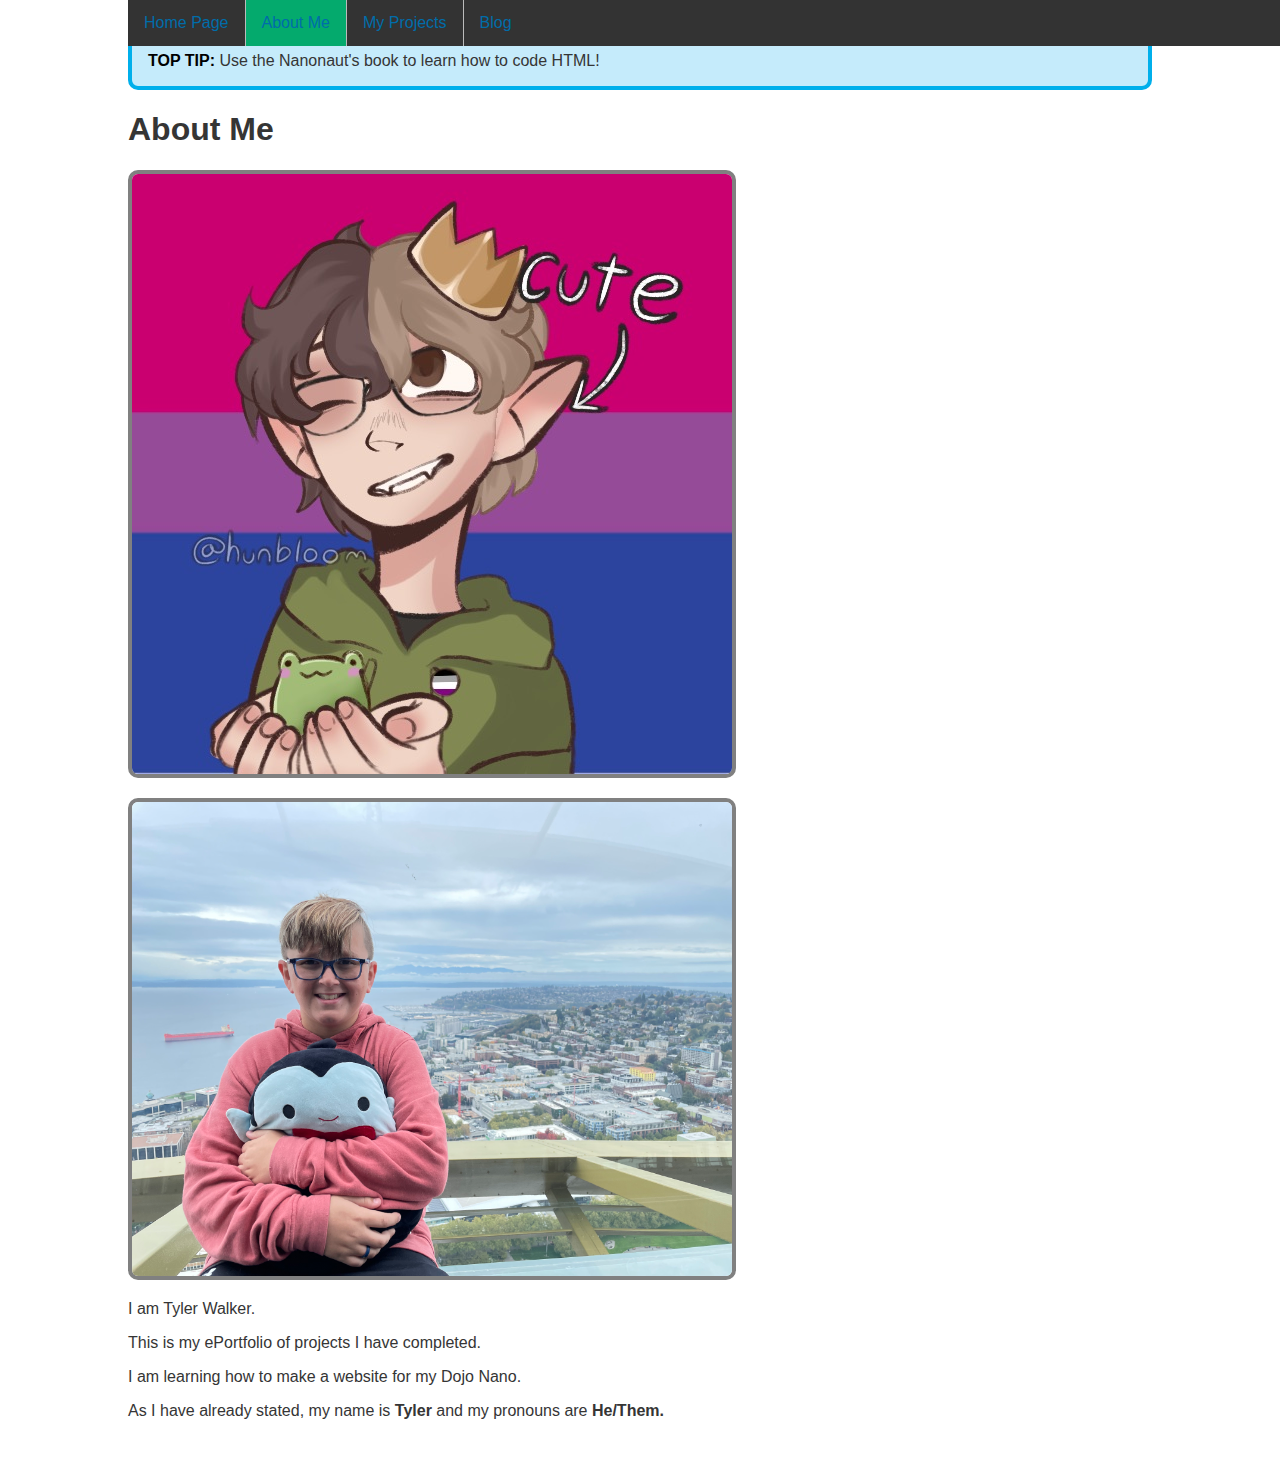
==== about-me.html @ 5e6eeb71 "moved top tip under navbar" ====
<!DOCTYPE html>
<html>
<head>
	<title>About Me</title>
	<link rel="icon" href="favicon.ico" type="image/x-icon">
	<link type="text/css" rel="stylesheet" href="css/stylesheet.css"/>
</head>
<body>
	<nav>
		<ul>
			<li><a href="index.html">Home Page</a></li>
			<li><a class="active" href="about-me.html">About Me</a></li>
			<li><a href="my-projects.html">My Projects</a></li>
			<li><a href="blog.html">Blog</a></li>
		</ul>
	</nav>
	<p class="top-tip">Use the Nanonaut's book to learn how to code HTML!</p>
	<h1>About Me</h1>
	<p><img src="images/my-picrew.png" alt="My Picrew"/></p>
	<p><img src="images/tyler-holding-count.jpeg" alt="Sirius holding his Squishmallow, Count" width="600" height="474"/></p>
	<p>I am Tyler Walker.</p>
	<p>This is my ePortfolio of projects I have completed.</p>
	<p>I am learning how to make a website for my Dojo Nano.</p>
	<p>As I have already stated, my name is <strong>Tyler</strong> and my pronouns are <strong>He/Them.</strong></p>
</body>
</html>
---- css/stylesheet.css ----
body {
	background-color: #FFFFFF;
	color: #353535;
	font-family: sans-serif;
	font-size: 16px;
	margin-left: auto;
	margin-right: auto;
	max-width: 1024px;
	min-width: 256px;
	padding-top: 8px;
	padding-bottom: 24px;
	padding-left: 24px;
	padding-right: 24px;
}

/* Links */

body a, a:visited, a:link {
	color: #006DAA;
	text-decoration: none;
}

/* Navigation Bar */

nav ul {
  list-style-type: none;
  margin: 0;
  padding: 0;
  overflow: hidden;
  background-color: #333;
}

nav ul {
  position: fixed;
  top: 0;
  width: 100%;
}

nav ul li {
  float: left;
}

nav ul li a {
  display: block;
  color: white;
  text-align: center;
  padding: 14px 16px;
  text-decoration: none;
}

nav ul li {
  border-right: 1px solid #bbb;
}

nav ul li:last-child {
  border-right: none;
}

nav ul li a:hover {
  background-color: #111;
}

nav ul li a.active {
	background-color: #04AA6D;
}

/* Top Tip */

p.top-tip {
	border: 4px solid #00AFEB;
	border-radius: 10px;
	padding: 16px;
	background-color: #C5EBFB;
}

p.top-tip::before {
	color: Black;
	content: "TOP TIP: ";
	font-weight: bold;
}

/* Images */

img {
	border: 4px solid Gray;
	border-radius: 10px;
}

/* Borders */

p.dotted {
	border-style: dotted;
}
p.dashed {
	border-style: dashed;
}
p.solid {
	border-style: solid;
}
p.double {
	border-style: double;
}
p.groove {
	border-style: groove;
}
p.ridge {
	border-style: ridge;
}
p.inset {
	border-style: inset;
}
p.outset {
	border-style: outset;
}
p.none {
	border-style: none;
}
p.hidden {
	border-style: hidden;
}
p.mix {
	border-style: dotted dashed solid double;
}
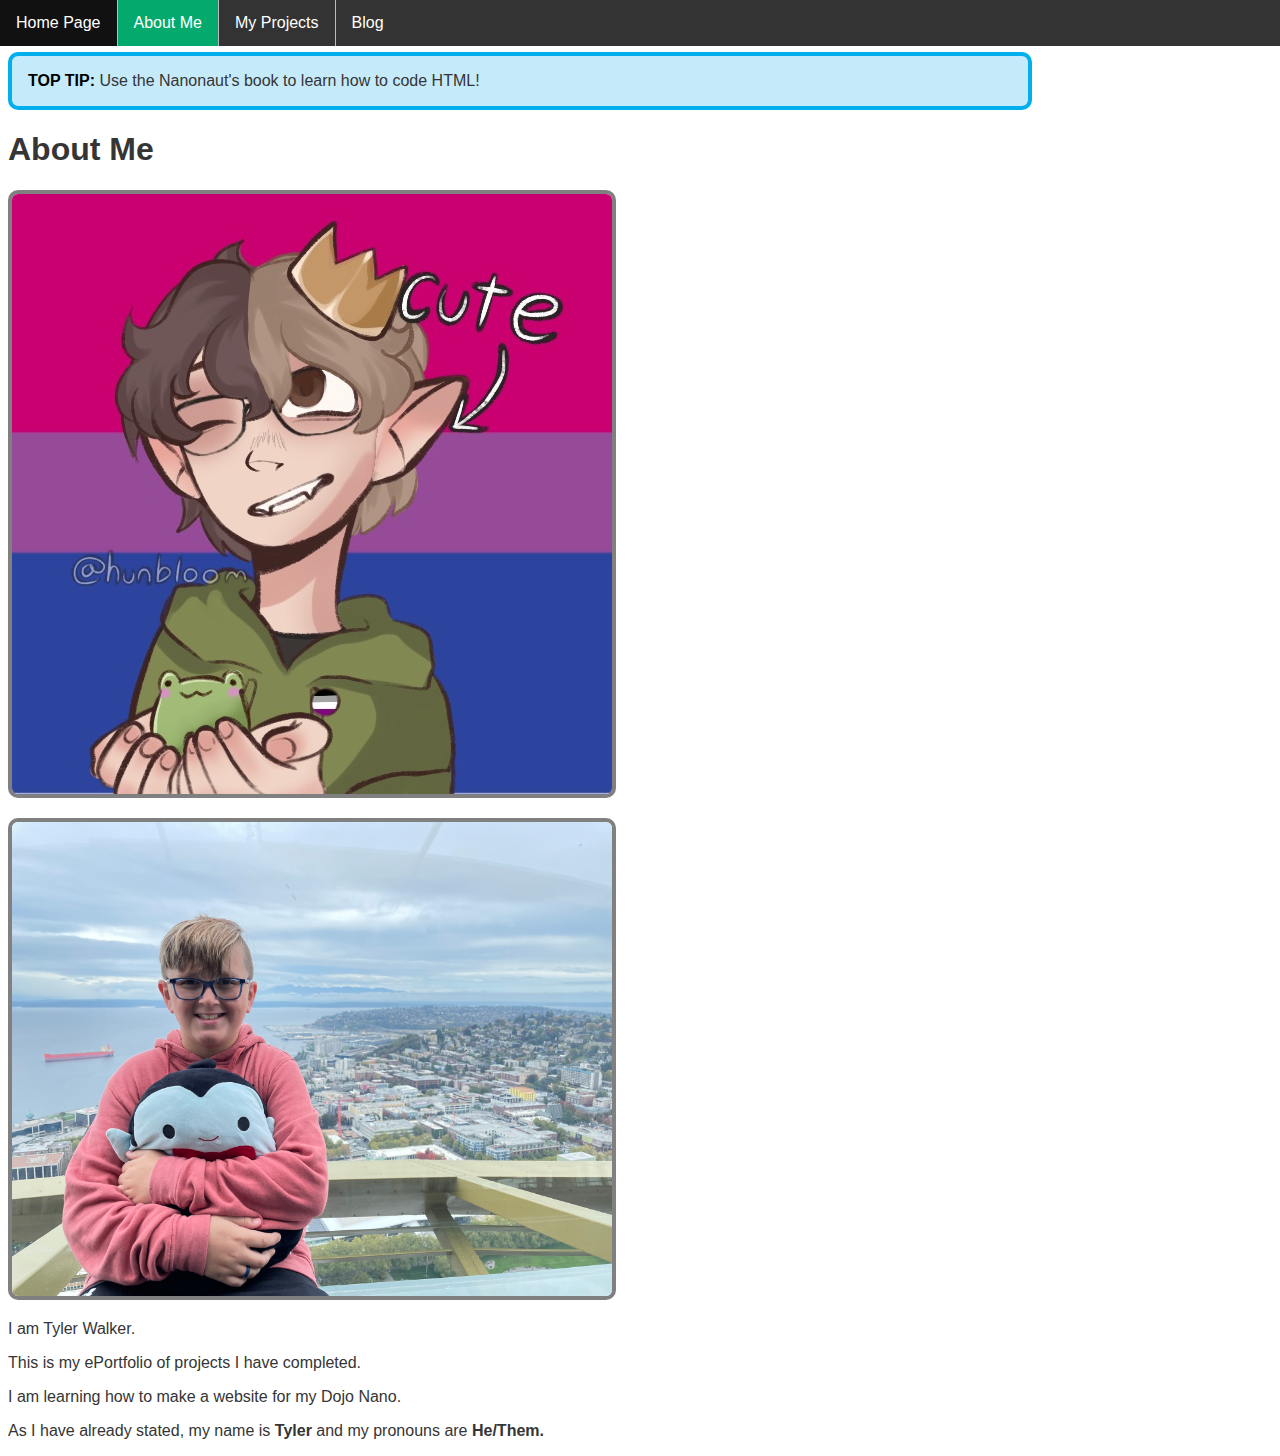
==== commit 2446d084: "fixed navbar" ====
--- a/about-me.html
+++ b/about-me.html
@@ -1,19 +1,23 @@
 <!DOCTYPE html>
-<html>
+<html lang="en">
 <head>
 	<title>About Me</title>
 	<link rel="icon" href="favicon.ico" type="image/x-icon">
 	<link type="text/css" rel="stylesheet" href="css/stylesheet.css"/>
+	<meta name="description" content="Sirius Hollowspell ePortfolio">
+	<meta name="keywords" content="ePortfolio">
+	<meta name="author" content="Sirius Hollowspell">
+	<meta name="viewport" content="width=device-width, initial-scale=1.0">
 </head>
 <body>
-	<nav>
+	<nav class="topnav">
 		<ul>
 			<li><a href="index.html">Home Page</a></li>
 			<li><a class="active" href="about-me.html">About Me</a></li>
 			<li><a href="my-projects.html">My Projects</a></li>
 			<li><a href="blog.html">Blog</a></li>
 		</ul>
-	</nav>
+	</nav><br>
 	<p class="top-tip">Use the Nanonaut's book to learn how to code HTML!</p>
 	<h1>About Me</h1>
 	<p><img src="images/my-picrew.png" alt="My Picrew"/></p>
--- a/css/stylesheet.css
+++ b/css/stylesheet.css
@@ -3,24 +3,44 @@
 	color: #353535;
 	font-family: sans-serif;
 	font-size: 16px;
-	margin-left: auto;
-	margin-right: auto;
 	max-width: 1024px;
 	min-width: 256px;
+}
+/*
+body !nav {
+	margin-left: 0px;
+	margin-right: auto;
 	padding-top: 8px;
 	padding-bottom: 24px;
-	padding-left: 24px;
+	padding-left: 0px;
 	padding-right: 24px;
 }
 
+body nav {
+	margin-left: 0px;
+	margin-right: auto;
+	padding-top: 8px;
+	padding-bottom: 24px;
+	padding-left: 0px;
+	padding-right: 24px;
+}
+*/
 /* Links */
 
-body a, a:visited, a:link {
+/* TODO:
+	- Find exclusion selector
+*/
+
+a, a:visited, a:link {
 	color: #006DAA;
 	text-decoration: none;
 }
 
 /* Navigation Bar */
+
+nav.topnav {
+	padding-bottom: 10px;
+}
 
 nav ul {
   list-style-type: none;
@@ -28,11 +48,9 @@
   padding: 0;
   overflow: hidden;
   background-color: #333;
-}
-
-nav ul {
   position: fixed;
   top: 0;
+  left: 0;
   width: 100%;
 }
 
@@ -40,7 +58,7 @@
   float: left;
 }
 
-nav ul li a {
+nav.topnav ul li a {
   display: block;
   color: white;
   text-align: center;
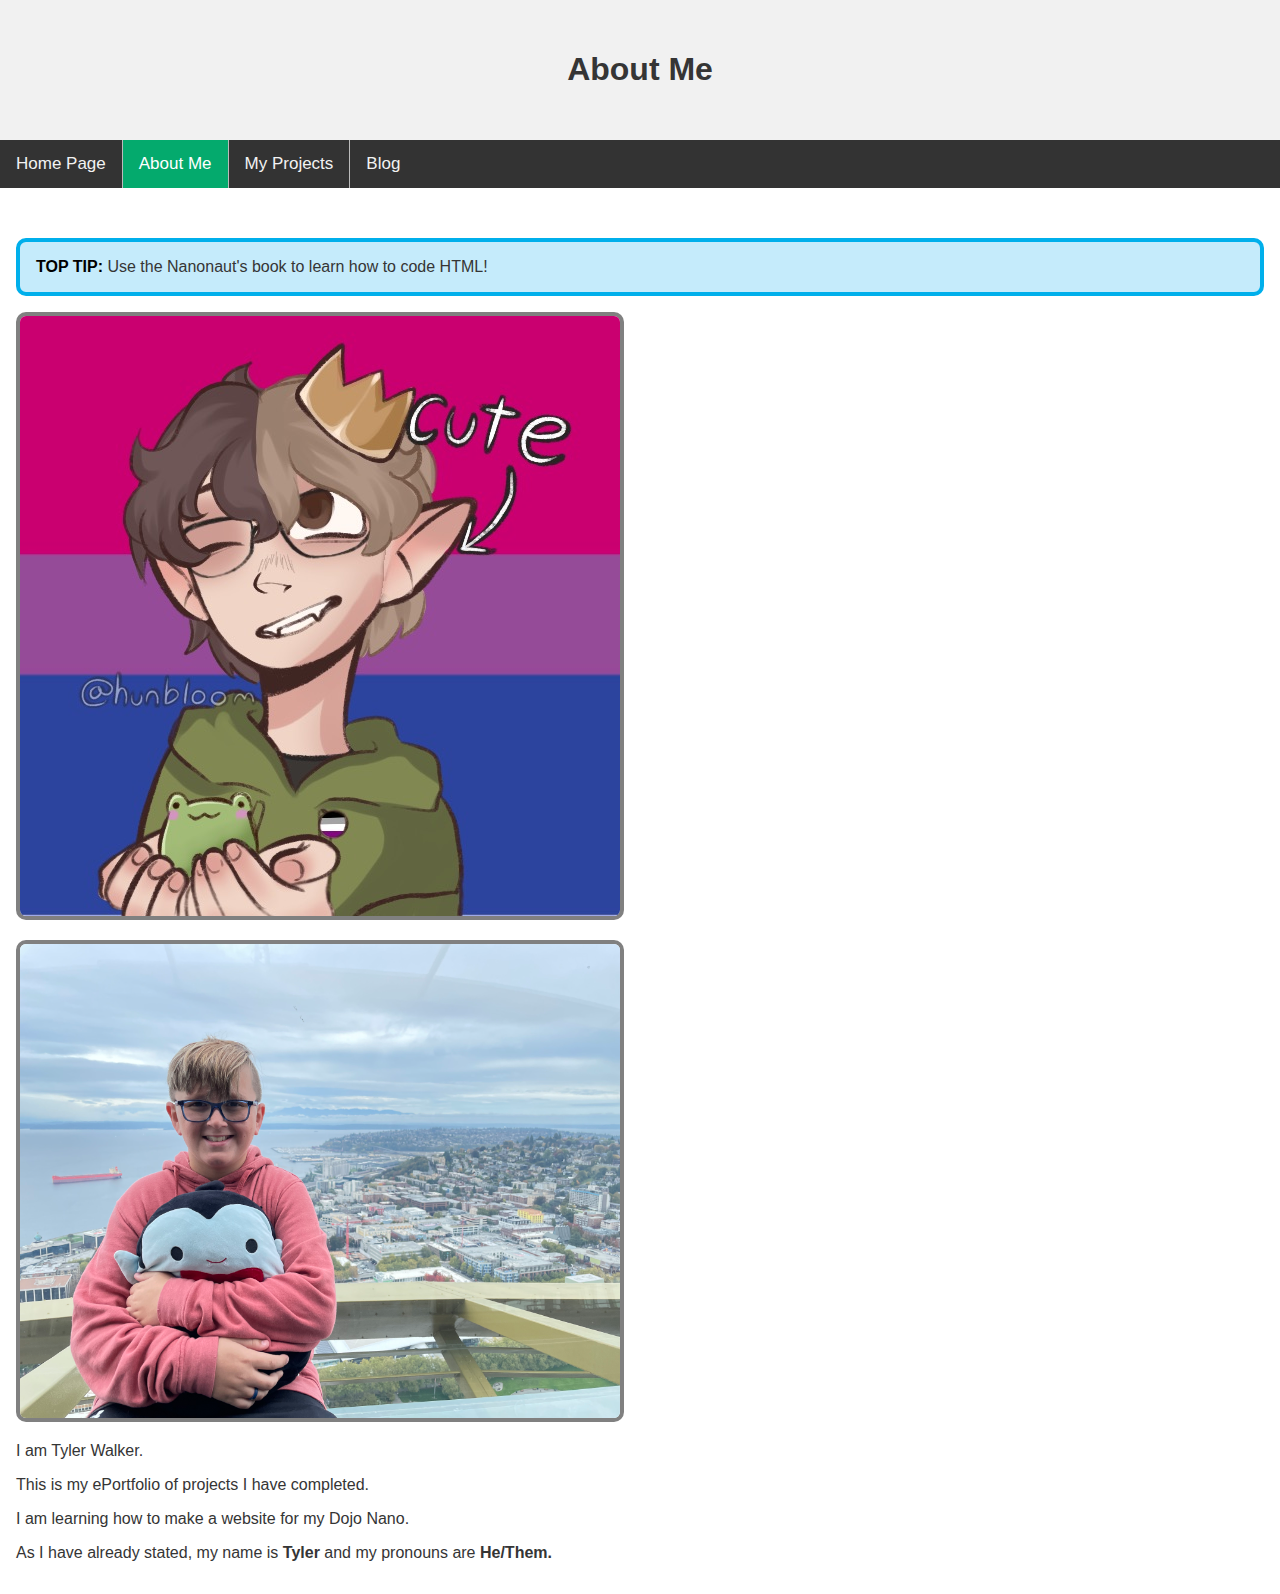
==== commit 4233ebb1: "added header and new navbar" ====
--- a/about-me.html
+++ b/about-me.html
@@ -10,21 +10,41 @@
 	<meta name="viewport" content="width=device-width, initial-scale=1.0">
 </head>
 <body>
-	<nav class="topnav">
+	<div class="header">
+		<h1>About Me</h1>
+	</div>
+	<div id="navbar">
 		<ul>
 			<li><a href="index.html">Home Page</a></li>
 			<li><a class="active" href="about-me.html">About Me</a></li>
 			<li><a href="my-projects.html">My Projects</a></li>
 			<li><a href="blog.html">Blog</a></li>
 		</ul>
-	</nav><br>
-	<p class="top-tip">Use the Nanonaut's book to learn how to code HTML!</p>
-	<h1>About Me</h1>
-	<p><img src="images/my-picrew.png" alt="My Picrew"/></p>
-	<p><img src="images/tyler-holding-count.jpeg" alt="Sirius holding his Squishmallow, Count" width="600" height="474"/></p>
-	<p>I am Tyler Walker.</p>
-	<p>This is my ePortfolio of projects I have completed.</p>
-	<p>I am learning how to make a website for my Dojo Nano.</p>
-	<p>As I have already stated, my name is <strong>Tyler</strong> and my pronouns are <strong>He/Them.</strong></p>
+	</div><br>
+	<div class="content">
+		<p class="top-tip">Use the Nanonaut's book to learn how to code HTML!</p>
+		<p><img src="images/my-picrew.png" alt="My Picrew"/></p>
+		<p><img src="images/tyler-holding-count.jpeg" alt="Sirius holding his Squishmallow, Count" width="600" height="474"/></p>
+		<p>I am Tyler Walker.</p>
+		<p>This is my ePortfolio of projects I have completed.</p>
+		<p>I am learning how to make a website for my Dojo Nano.</p>
+		<p>As I have already stated, my name is <strong>Tyler</strong> and my pronouns are <strong>He/Them.</strong></p>
+	</div>
+	
+	<script>
+	window.onscroll = function() {myFunction()};
+
+	var navbar = document.getElementById("navbar");
+	var sticky = navbar.offsetTop;
+
+	function myFunction() {
+	  if (window.pageYOffset >= sticky) {
+	    navbar.classList.add("sticky")
+	  } else {
+	    navbar.classList.remove("sticky");
+	  }
+	}
+	</script>
+	
 </body>
 </html>
--- a/css/stylesheet.css
+++ b/css/stylesheet.css
@@ -1,35 +1,21 @@
 body {
 	background-color: #FFFFFF;
 	color: #353535;
-	font-family: sans-serif;
+	font-family: Arial, Helvetica, sans-serif;
 	font-size: 16px;
+	margin: 0;
+	/*
 	max-width: 1024px;
-	min-width: 256px;
-}
-/*
-body !nav {
-	margin-left: 0px;
-	margin-right: auto;
-	padding-top: 8px;
-	padding-bottom: 24px;
-	padding-left: 0px;
-	padding-right: 24px;
+	min-width: 256px;*/
 }
 
-body nav {
-	margin-left: 0px;
-	margin-right: auto;
-	padding-top: 8px;
-	padding-bottom: 24px;
-	padding-left: 0px;
-	padding-right: 24px;
+.header {
+  background-color: #f1f1f1;
+  padding: 30px;
+  text-align: center;
 }
-*/
+
 /* Links */
-
-/* TODO:
-	- Find exclusion selector
-*/
 
 a, a:visited, a:link {
 	color: #006DAA;
@@ -38,27 +24,66 @@
 
 /* Navigation Bar */
 
-nav.topnav {
-	padding-bottom: 10px;
+#navbar {
+  overflow: hidden;
+  background-color: #333;
+  width: 100%;
 }
 
-nav ul {
+#navbar ul {
+	list-style-type: none;
+    margin: 0px;
+    padding: 0px;
+}
+
+#navbar ul a {
+  float: left;
+  display: block;
+  color: #f2f2f2;
+  text-align: center;
+  padding: 14px 16px;
+  text-decoration: none;
+  font-size: 17px;
+}
+
+#navbar ul a:hover {
+  background-color: #ddd;
+  color: black;
+}
+
+#navbar ul a.active {
+  background-color: #04AA6D;
+  color: white;
+}
+
+.content {
+  padding: 16px;
+}
+
+.sticky {
+  position: sticky;
+  top: 0;
+  width: 100%;
+}
+
+.sticky + .content {
+  padding-top: 60px;
+}
+
+
+div#navbar ul {
   list-style-type: none;
   margin: 0;
   padding: 0;
-  overflow: hidden;
-  background-color: #333;
-  position: fixed;
-  top: 0;
   left: 0;
   width: 100%;
 }
 
-nav ul li {
+div ul li {
   float: left;
 }
 
-nav.topnav ul li a {
+div.navbar ul li a {
   display: block;
   color: white;
   text-align: center;
@@ -66,19 +91,19 @@
   text-decoration: none;
 }
 
-nav ul li {
+div ul li {
   border-right: 1px solid #bbb;
 }
 
-nav ul li:last-child {
+div ul li:last-child {
   border-right: none;
 }
 
-nav ul li a:hover {
+div ul li a:hover {
   background-color: #111;
 }
 
-nav ul li a.active {
+div ul li a.active {
 	background-color: #04AA6D;
 }
 
@@ -103,39 +128,3 @@
 	border: 4px solid Gray;
 	border-radius: 10px;
 }
-
-/* Borders */
-
-p.dotted {
-	border-style: dotted;
-}
-p.dashed {
-	border-style: dashed;
-}
-p.solid {
-	border-style: solid;
-}
-p.double {
-	border-style: double;
-}
-p.groove {
-	border-style: groove;
-}
-p.ridge {
-	border-style: ridge;
-}
-p.inset {
-	border-style: inset;
-}
-p.outset {
-	border-style: outset;
-}
-p.none {
-	border-style: none;
-}
-p.hidden {
-	border-style: hidden;
-}
-p.mix {
-	border-style: dotted dashed solid double;
-}
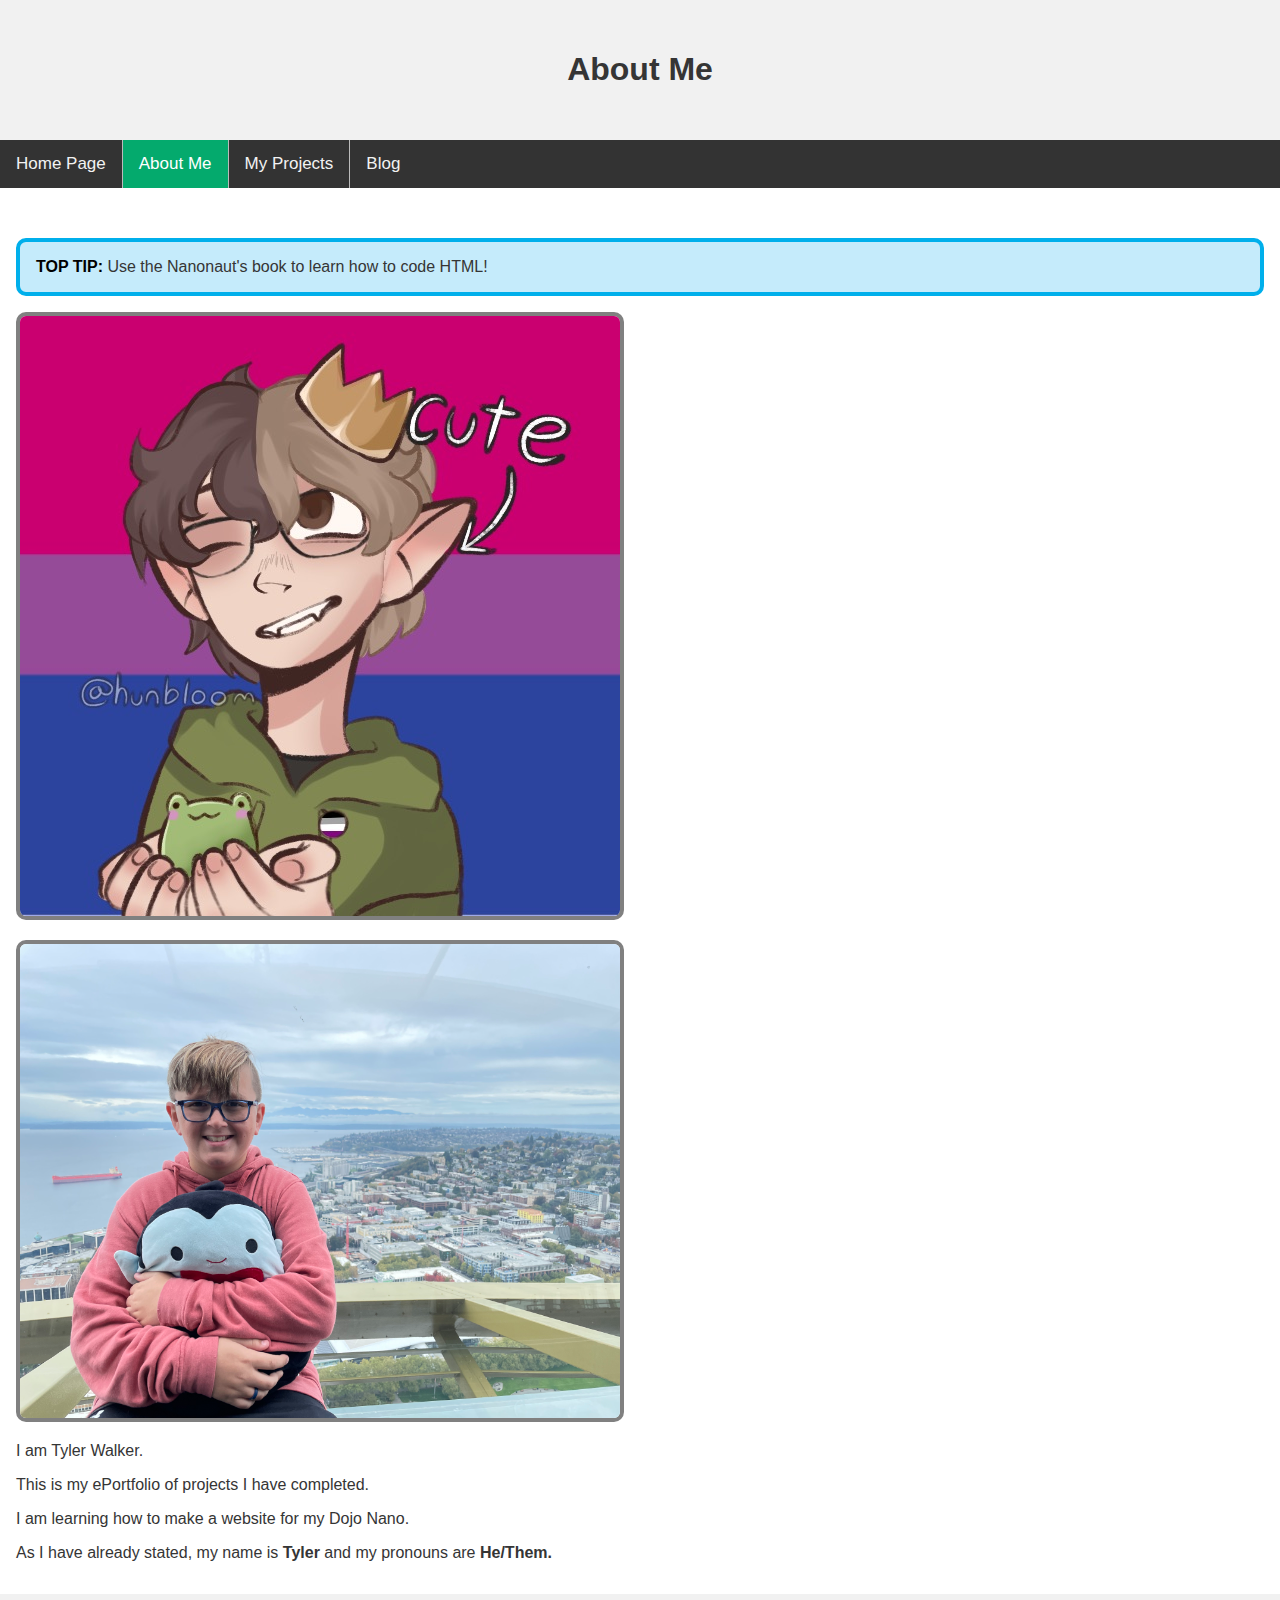
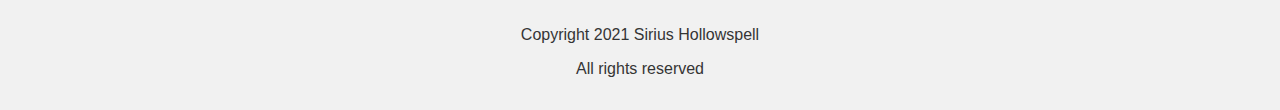
==== commit e862f964: "added footer to all pages" ====
--- a/about-me.html
+++ b/about-me.html
@@ -30,6 +30,12 @@
 		<p>I am learning how to make a website for my Dojo Nano.</p>
 		<p>As I have already stated, my name is <strong>Tyler</strong> and my pronouns are <strong>He/Them.</strong></p>
 	</div>
+	<div id="footer">
+	<footer>
+		<p>Copyright 2021 Sirius Hollowspell</p>
+		<p>All rights reserved</p>
+	</footer>
+	</div>
 	
 	<script>
 	window.onscroll = function() {myFunction()};
--- a/css/stylesheet.css
+++ b/css/stylesheet.css
@@ -128,3 +128,12 @@
 	border: 4px solid Gray;
 	border-radius: 10px;
 }
+
+/* Footer */
+
+#footer {
+	background-color: #F1F1F1;
+	display: block;
+	padding: 16px;
+	text-align: center;
+}
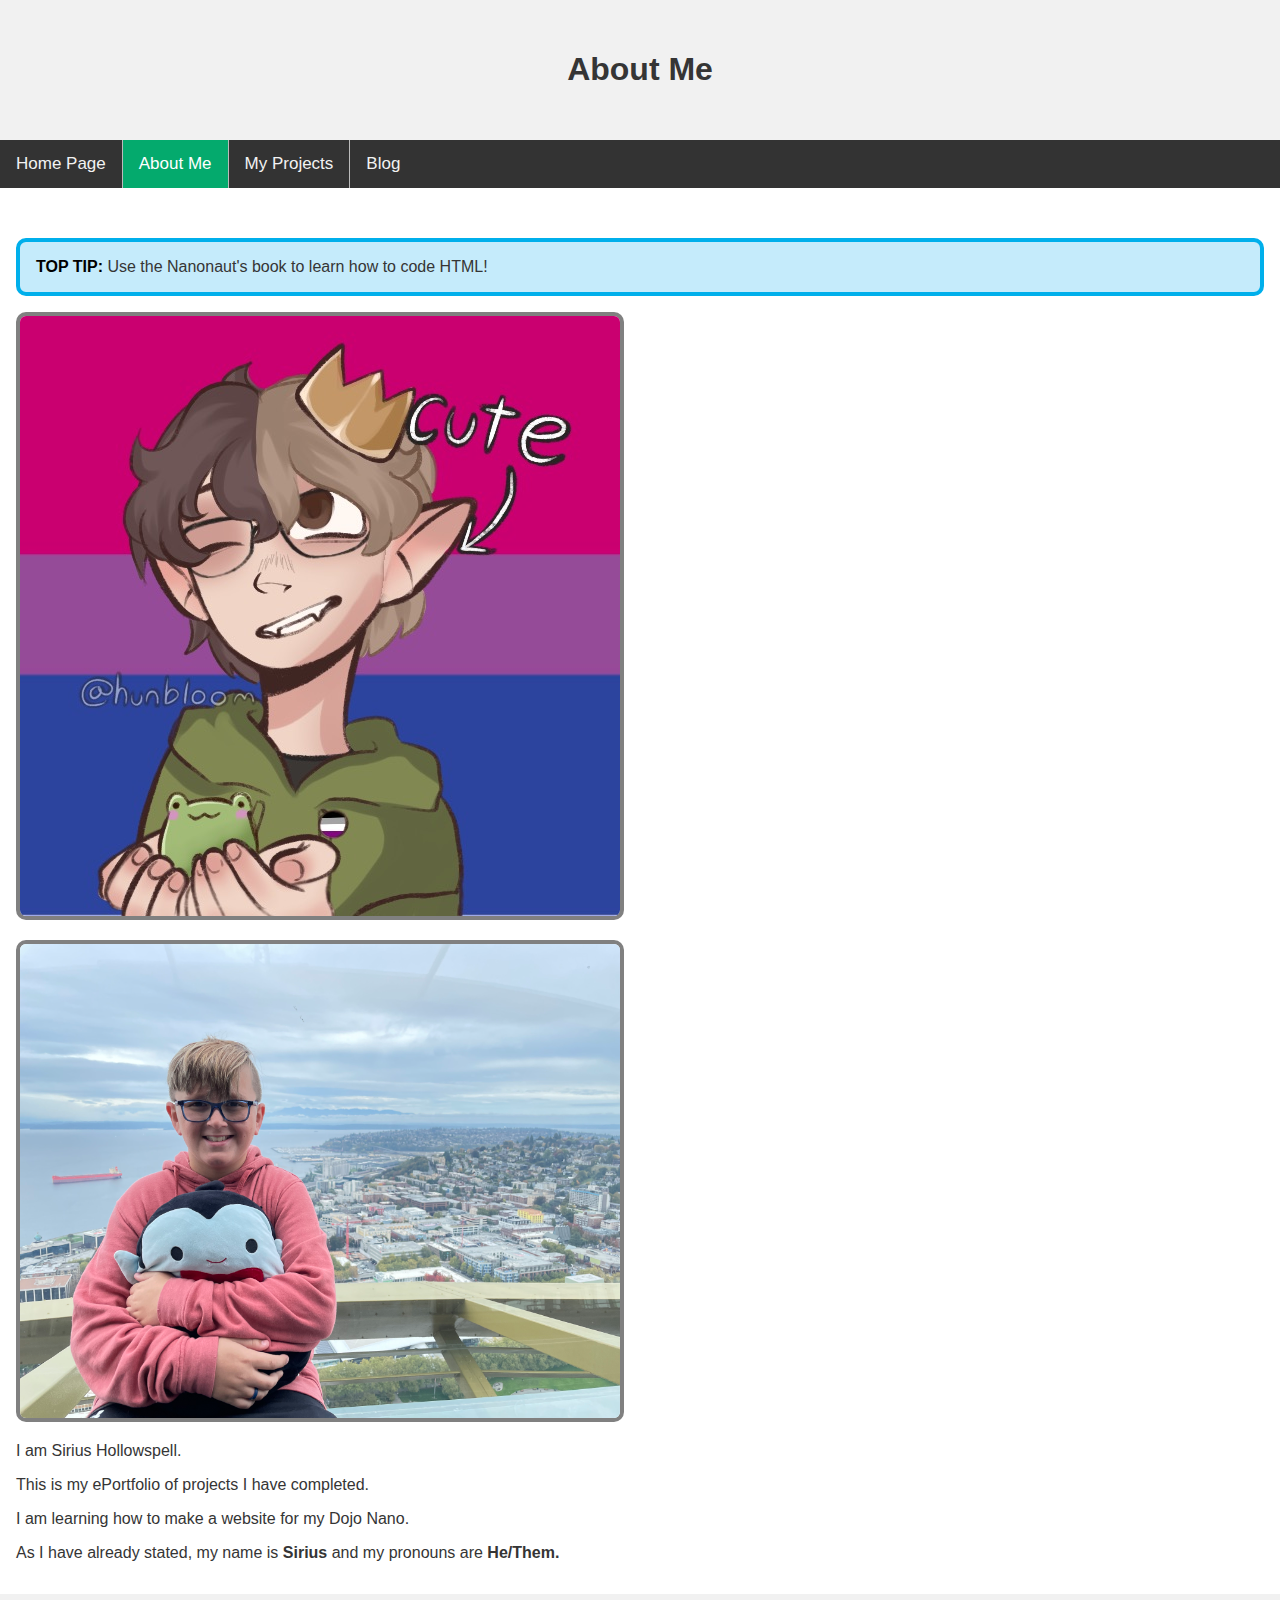
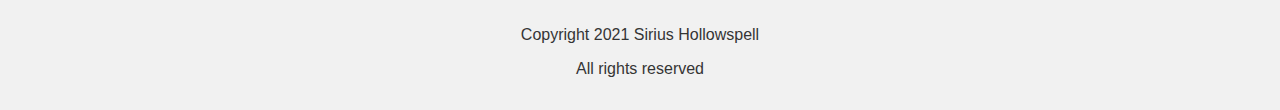
==== commit 2ef101ca: "added first blog to blog page" ====
--- a/about-me.html
+++ b/about-me.html
@@ -25,10 +25,10 @@
 		<p class="top-tip">Use the Nanonaut's book to learn how to code HTML!</p>
 		<p><img src="images/my-picrew.png" alt="My Picrew"/></p>
 		<p><img src="images/tyler-holding-count.jpeg" alt="Sirius holding his Squishmallow, Count" width="600" height="474"/></p>
-		<p>I am Tyler Walker.</p>
+		<p>I am Sirius Hollowspell.</p>
 		<p>This is my ePortfolio of projects I have completed.</p>
 		<p>I am learning how to make a website for my Dojo Nano.</p>
-		<p>As I have already stated, my name is <strong>Tyler</strong> and my pronouns are <strong>He/Them.</strong></p>
+		<p>As I have already stated, my name is <b>Sirius</b> and my pronouns are <b>He/Them.</b></p>
 	</div>
 	<div id="footer">
 	<footer>
--- a/css/stylesheet.css
+++ b/css/stylesheet.css
@@ -24,19 +24,19 @@
 
 /* Navigation Bar */
 
-#navbar {
+div#navbar {
   overflow: hidden;
   background-color: #333;
   width: 100%;
 }
 
-#navbar ul {
+div#navbar ul {
 	list-style-type: none;
     margin: 0px;
     padding: 0px;
 }
 
-#navbar ul a {
+div#navbar ul a {
   float: left;
   display: block;
   color: #f2f2f2;
@@ -46,12 +46,12 @@
   font-size: 17px;
 }
 
-#navbar ul a:hover {
+div#navbar ul a:hover {
   background-color: #ddd;
   color: black;
 }
 
-#navbar ul a.active {
+div#navbar ul a.active {
   background-color: #04AA6D;
   color: white;
 }
@@ -79,10 +79,10 @@
   width: 100%;
 }
 
-div ul li {
+div#navbar ul li {
   float: left;
 }
-
+/*
 div.navbar ul li a {
   display: block;
   color: white;
@@ -90,20 +90,16 @@
   padding: 14px 16px;
   text-decoration: none;
 }
-
-div ul li {
+*/
+div#navbar ul li {
   border-right: 1px solid #bbb;
 }
 
-div ul li:last-child {
+div#navbar ul li:last-child {
   border-right: none;
 }
 
-div ul li a:hover {
-  background-color: #111;
-}
-
-div ul li a.active {
+div#navbar ul li a.active {
 	background-color: #04AA6D;
 }
 
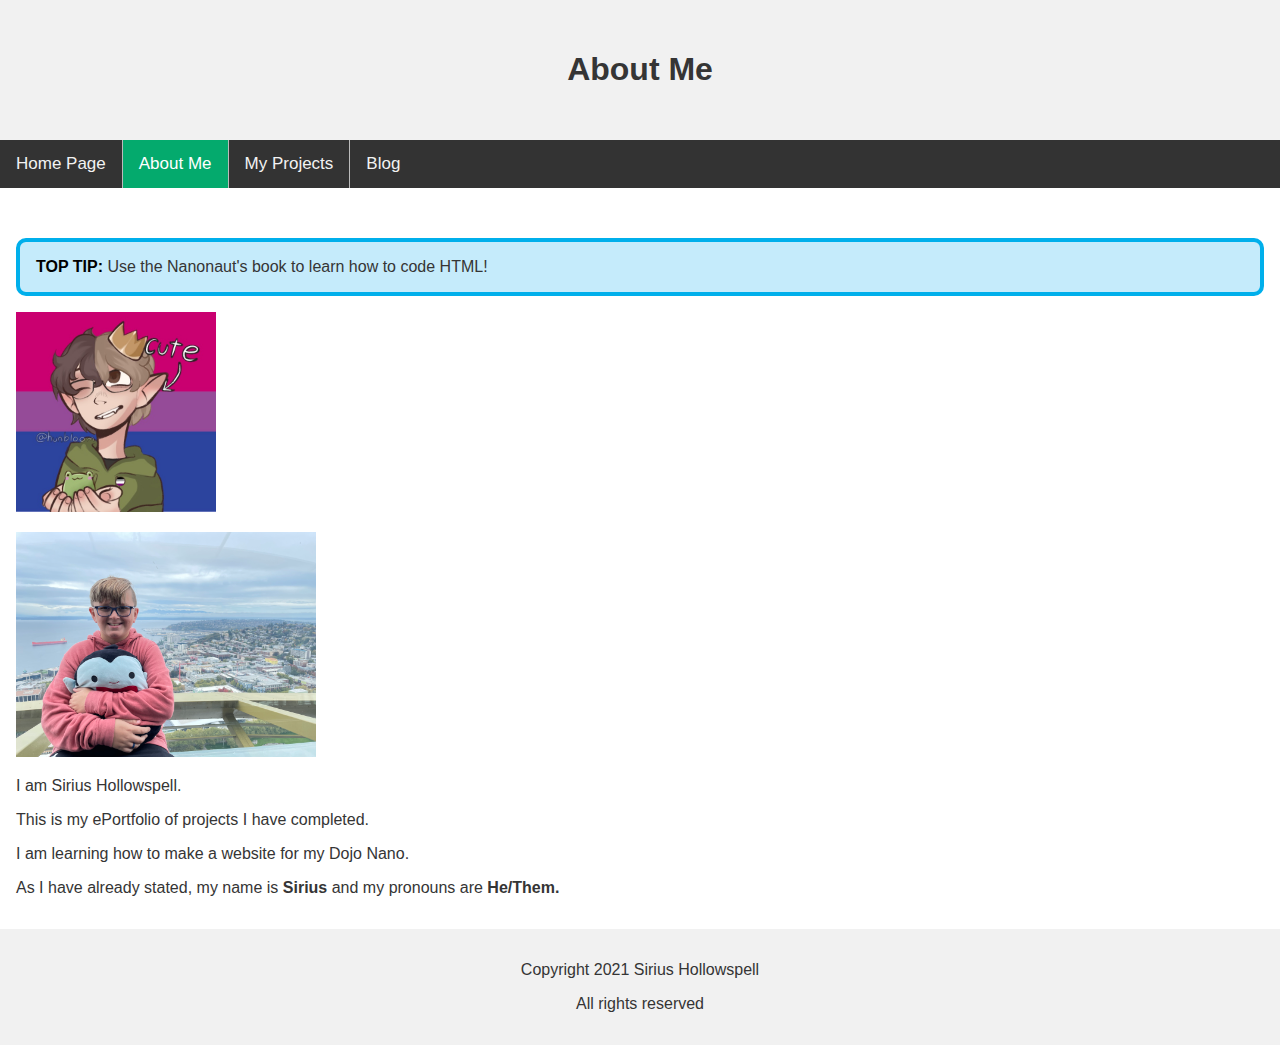
==== commit 6e353a0c: "added more to blog" ====
--- a/about-me.html
+++ b/about-me.html
@@ -23,8 +23,8 @@
 	</div><br>
 	<div class="content">
 		<p class="top-tip">Use the Nanonaut's book to learn how to code HTML!</p>
-		<p><img src="images/my-picrew.png" alt="My Picrew"/></p>
-		<p><img src="images/tyler-holding-count.jpeg" alt="Sirius holding his Squishmallow, Count" width="600" height="474"/></p>
+		<p><img src="images/my-picrew.png" alt="My Picrew" width="200"/></p>
+		<p><img src="images/tyler-holding-count.jpeg" alt="Sirius holding his Squishmallow, Count" width="300"/></p>
 		<p>I am Sirius Hollowspell.</p>
 		<p>This is my ePortfolio of projects I have completed.</p>
 		<p>I am learning how to make a website for my Dojo Nano.</p>
--- a/css/stylesheet.css
+++ b/css/stylesheet.css
@@ -1,3 +1,7 @@
+html {
+	scroll-behavior: smooth;
+}
+
 body {
 	background-color: #FFFFFF;
 	color: #353535;
@@ -123,6 +127,12 @@
 img {
 	border: 4px solid Gray;
 	border-radius: 10px;
+	height: auto;
+}
+
+img {
+	border: none;
+	border-radius: 0px;
 }
 
 /* Footer */
@@ -133,3 +143,25 @@
 	padding: 16px;
 	text-align: center;
 }
+
+/* Image Gallery */
+
+div.gallery {
+	margin: 5px;
+	border: 1px solid #ccc;
+	width: 300px;
+}
+
+div.gallery:hover {
+	border: 1px solid #777;
+}
+
+div.gallery img {
+	width: 300px;
+	height: auto;
+}
+
+div.caption {
+	padding: 15px;
+	text-align: center;
+}
